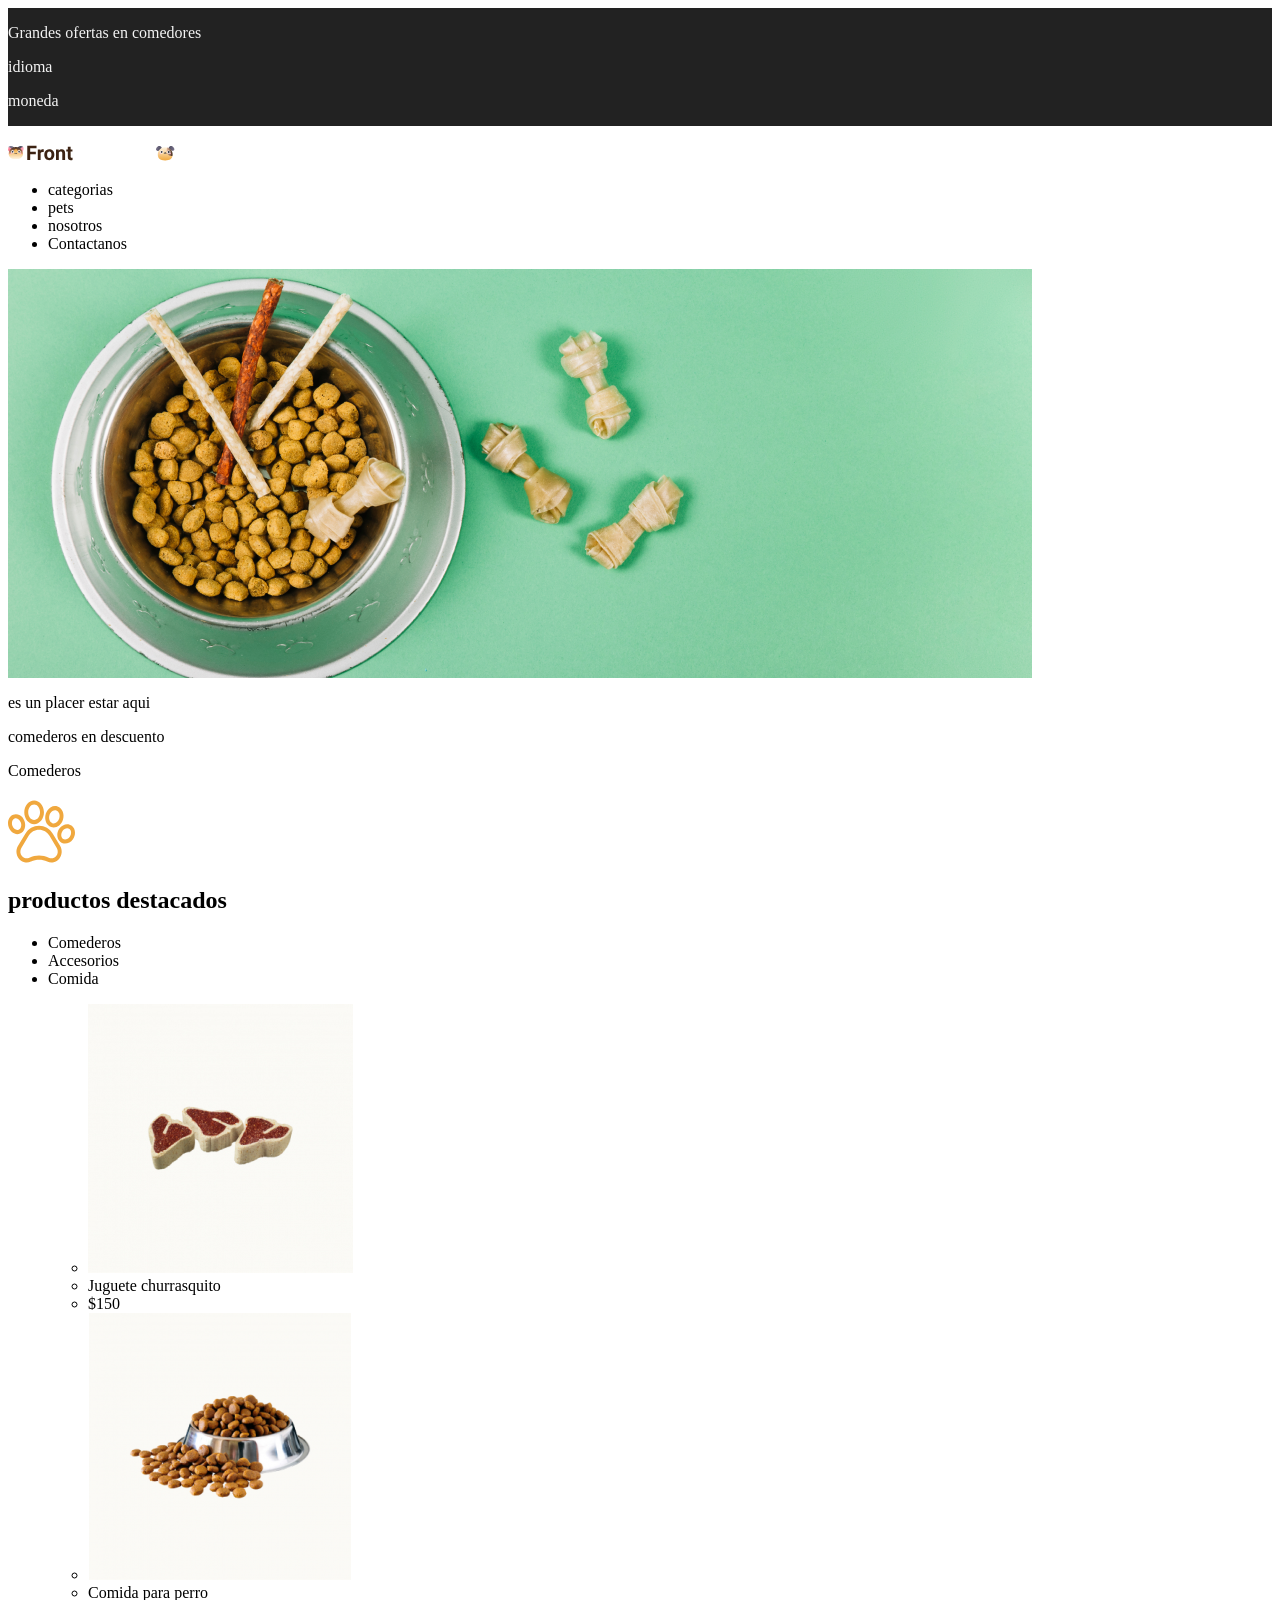
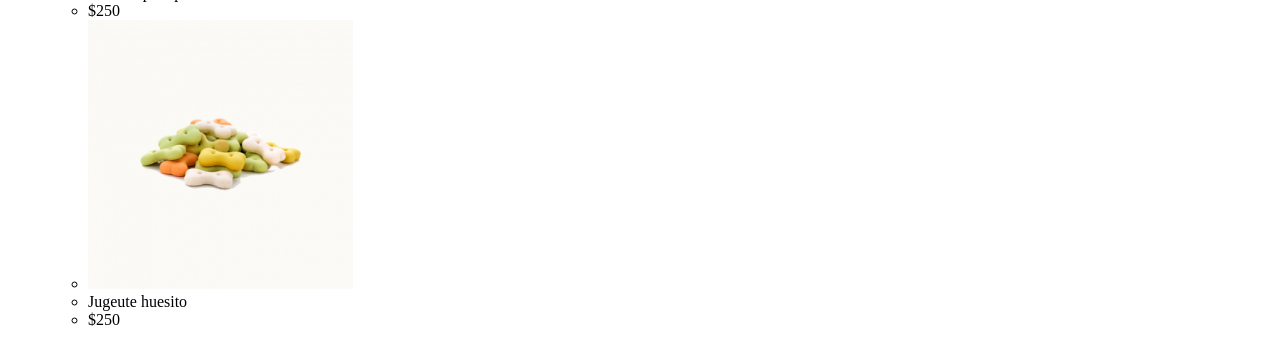
==== clase 6 front cat y dogs/index.html @ 8c2ed29f "subi repositorio" ====
<head>
    <meta charset="UTF-8">
    <meta http-equiv="X-UA-Compatible" content="IE=edge">
    <meta name="viewport" content="width=device-width, initial-scale=1.0">
    <title>Actividad 1</title>
    <link rel="stylesheet" href="css/style.css">
</head>
    <body>
        <header>
            <section class="encabezado1"> 
                <div>                
                    <p class="t1">Grandes ofertas en comedores</p>
                    <p class="t2"> idioma </p>
                    <p class="t3"> moneda </p>
                </div>                
            </section>
            <section class="encabezado2">  
                <p>
                    <img src="img/Logo.svg" alt="Logo de pagina">
                    <nav>
                        <ul>
                            <li>categorias</li>
                            <li>pets</li>
                            <li>nosotros</li>
                            <li>Contactanos</li>
                        </ul>
                    </nav>
                </p>
            </section>       
        </header> 
    <main>
        <section>
            <img src="img/img principal.png" alt="">
        </section>
        <section class="bienvenida">
            <p class="fondoblanco">es un placer estar aqui</p>
            <p>comederos en descuento</p>
            <p class="fondonaranja">Comederos</p>
        </section>
        <section>
            <img src="img/garra.svg" alt="garra">
            <h2> productos destacados</h2>
            <ul>
                <li>Comederos</li>
                <li>Accesorios</li>
                <li>Comida</li>
            </ul>
            <ul>
                <ul>
                    <li><img src="img/churrasquito.jpg" alt="churrasquito"></li>
                    <li>Juguete churrasquito</li>
                    <li>$150</li>
                </ul> 
                <ul>
                    <li><img src="img/comida perro.png" alt="comida para perro"></li>
                    <li>Comida para perro</li>
                    <li>$250</li>                    
                </ul> 
                <ul>
                    <li><img src="img/Huesito.png" alt="huesito"></li>
                    <li>Jugeute huesito</li>
                    <li>$250</li>                    
                </ul>                   
            </ul>
        </section>            
    </main>
---- clase 6 front cat y dogs/css/style.css ----
.encabezado1 {display: flex;
background-color: #222222;
color: #f3f3f3;
justify-content: space-between;
align-items: center;
flex-direction: row;}
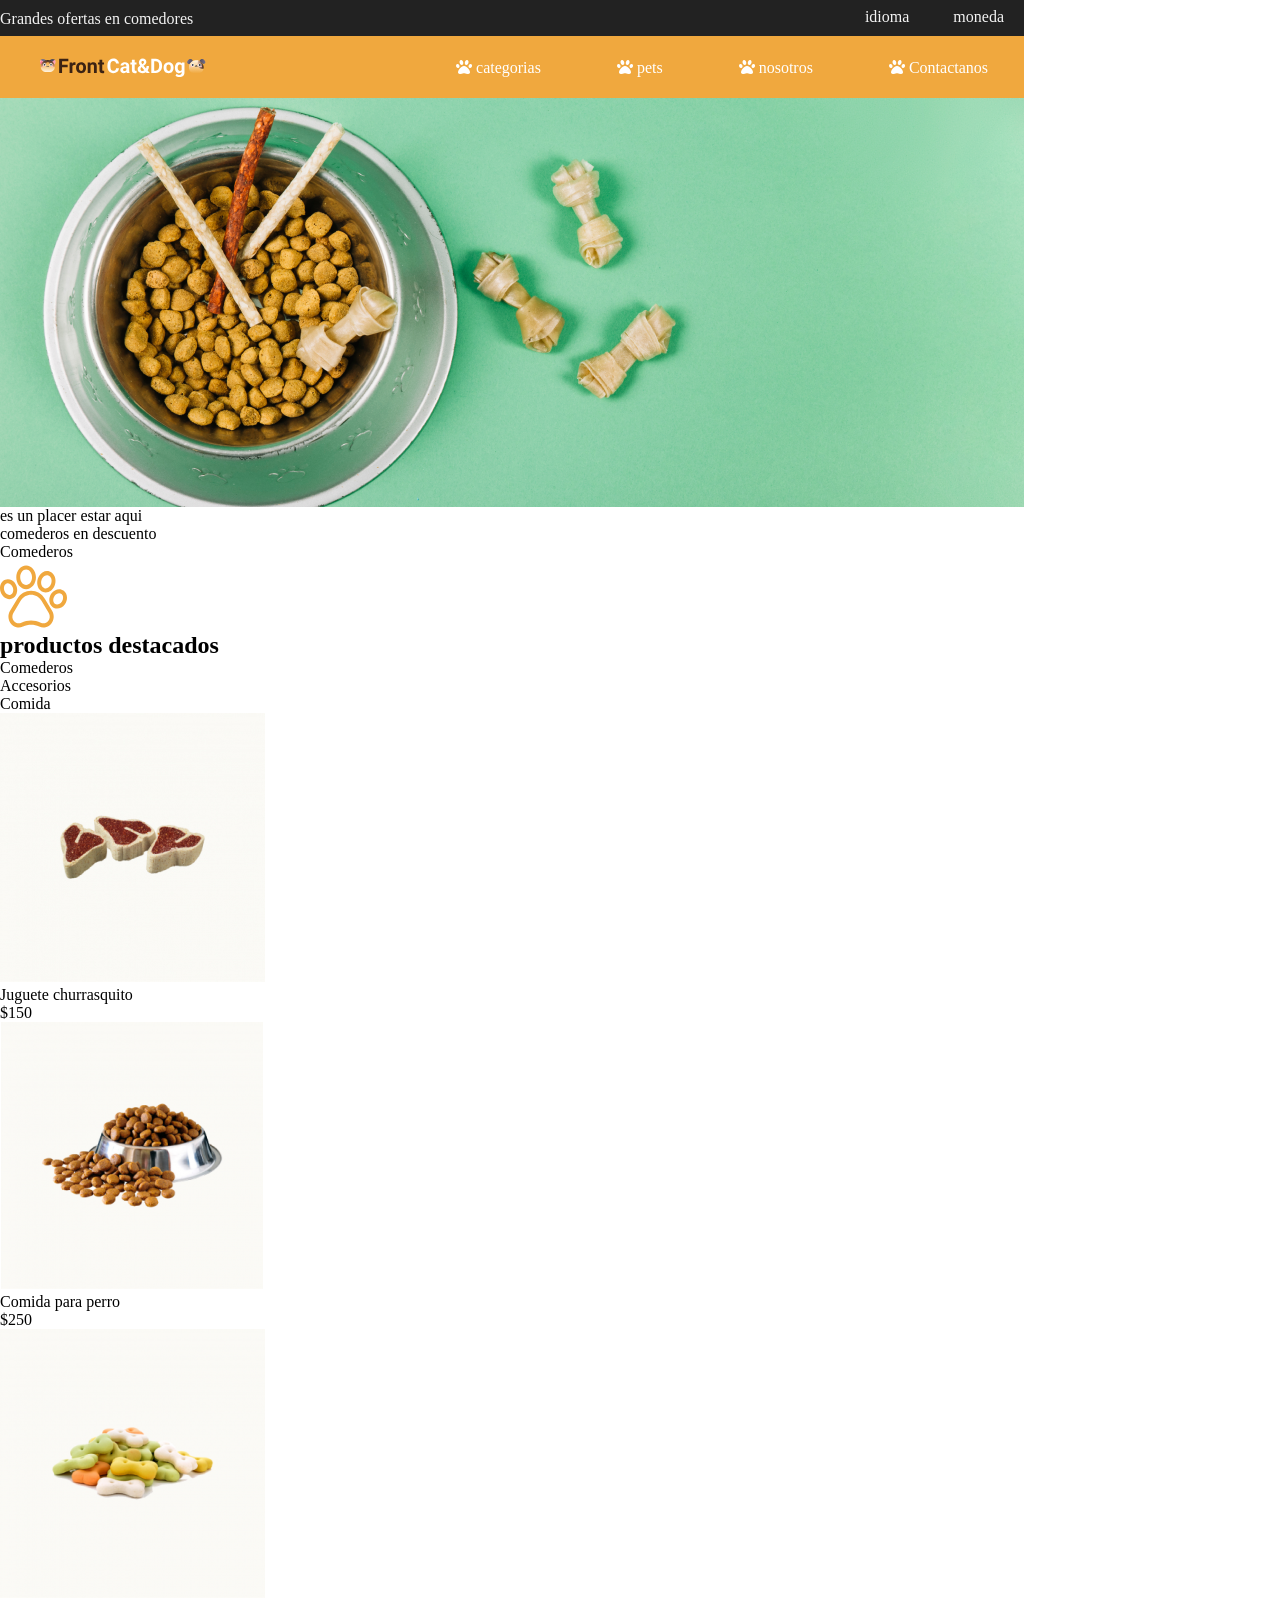
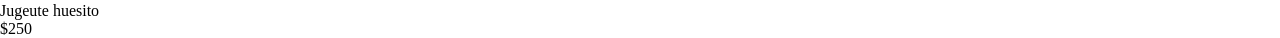
==== commit 61488366: "actualizacion 1 petshop" ====
--- a/clase 6 front cat y dogs/index.html
+++ b/clase 6 front cat y dogs/index.html
@@ -4,33 +4,39 @@
     <meta name="viewport" content="width=device-width, initial-scale=1.0">
     <title>Actividad 1</title>
     <link rel="stylesheet" href="css/style.css">
+    <link rel="stylesheet" href="">
+    <link rel="stylesheet" href="https://use.fontawesome.com/releases/v5.15.2/css/all.css">
+    <link href="https://fonts.googleapis.com/css2?family=Roboto&display=swap" rel="stylesheet">
 </head>
     <body>
-        <header>
-            <section class="encabezado1"> 
-                <div>                
+        <header class="encabezado1">
+            <div >    
+                <div class="parte_1" > 
                     <p class="t1">Grandes ofertas en comedores</p>
+                </div>
+                <div class="parte_2">
                     <p class="t2"> idioma </p>
-                    <p class="t3"> moneda </p>
-                </div>                
-            </section>
-            <section class="encabezado2">  
-                <p>
-                    <img src="img/Logo.svg" alt="Logo de pagina">
+                    <p class="t2"> moneda </p>
+                    </ul>                                           
+                </div>  
+            </div>
+        </header>
+        <header class="encabezado2">                          
+                <img class="logo"  src="img/Logo.svg" alt="Logo de pagina">
+                <div class="menu">
                     <nav>
                         <ul>
-                            <li>categorias</li>
-                            <li>pets</li>
-                            <li>nosotros</li>
-                            <li>Contactanos</li>
+                            <li class="m1"> <i class="fas fa-paw"></i> categorias</li>
+                            <li class="m1"> <i class="fas fa-paw"></i> pets</li>
+                            <li class="m1"> <i class="fas fa-paw"></i> nosotros</li>
+                            <li class="m1"> <i class="fas fa-paw"></i> Contactanos</li>
                         </ul>
                     </nav>
-                </p>
-            </section>       
+                </div>
         </header> 
     <main>
         <section>
-            <img src="img/img principal.png" alt="">
+            <img class="imagenprin"  src="img/img principal.png" alt="">
         </section>
         <section class="bienvenida">
             <p class="fondoblanco">es un placer estar aqui</p>
--- a/clase 6 front cat y dogs/css/style.css
+++ b/clase 6 front cat y dogs/css/style.css
@@ -1,6 +1,66 @@
-.encabezado1 {display: flex;
+* 
+
+{
+    margin: 0;
+    padding: 0;
+    
+    
+    
+}
+
+main{
+    max-width: 1024px;
+
+}
+
+.encabezado1 {
 background-color: #222222;
 color: #f3f3f3;
-justify-content: space-between;
 align-items: center;
-flex-direction: row;}
+max-width: 1024px;
+right:20 ;
+}
+.t1{
+    display: inline-block;
+    position: relative;
+    top: 10px;
+}
+.t2{
+    display: inline-block;
+    margin-left: 20px;
+    margin-right: 20px;
+}
+.parte_2{
+    text-align: right;
+    position: relative;
+    bottom: 10px;
+}
+
+.imagenprint{
+    max-width: 1024px;
+}
+.encabezado2 {
+    max-width: 1024px;
+    height: 62px;
+    background-color: #F0A83E;
+    ;
+}
+.logo{
+    width:166.38px ;
+    height: 23px;
+    position: relative;
+    top: 19px;
+    margin-left: 40px;
+
+}
+.m1{
+    display: inline-block;
+    color: white;
+    margin-left:36px ;
+    margin-right:36px ;
+
+}
+.menu{
+    text-align: right;
+}
+
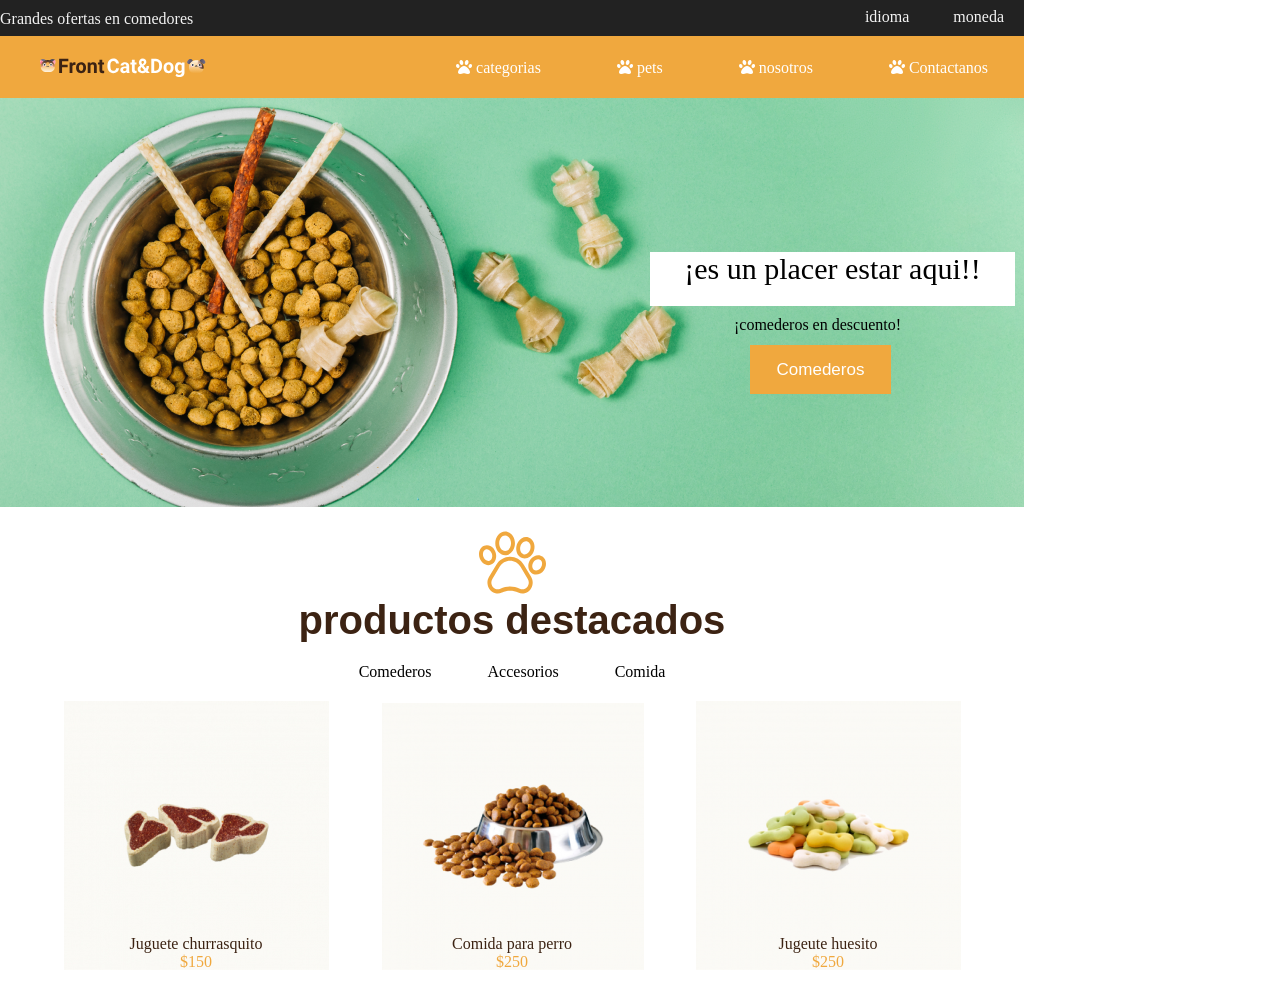
==== commit 9cef9612: "subi modicacion2 petshop" ====
--- a/clase 6 front cat y dogs/index.html
+++ b/clase 6 front cat y dogs/index.html
@@ -35,38 +35,36 @@
                 </div>
         </header> 
     <main>
-        <section>
+        <section class="img">
             <img class="imagenprin"  src="img/img principal.png" alt="">
+            <p class="bienvenida">¡es un placer estar aqui!!</p>
+            <p class="comdes">¡comederos en descuento!</p>
+            <button class="B-comederos">Comederos</button>
         </section>
-        <section class="bienvenida">
-            <p class="fondoblanco">es un placer estar aqui</p>
-            <p>comederos en descuento</p>
-            <p class="fondonaranja">Comederos</p>
-        </section>
-        <section>
-            <img src="img/garra.svg" alt="garra">
+        <div class="productos-destacados">    
+            <img class="garra" src="img/garra.svg" alt="garra">
             <h2> productos destacados</h2>
             <ul>
-                <li>Comederos</li>
-                <li>Accesorios</li>
-                <li>Comida</li>
+                <li class="tp-productos">Comederos</li>
+                <li class="tp-productos">Accesorios</li>
+                <li class="tp-productos">Comida</li>
             </ul>
-            <ul>
-                <ul>
-                    <li><img src="img/churrasquito.jpg" alt="churrasquito"></li>
-                    <li>Juguete churrasquito</li>
-                    <li>$150</li>
-                </ul> 
-                <ul>
-                    <li><img src="img/comida perro.png" alt="comida para perro"></li>
-                    <li>Comida para perro</li>
-                    <li>$250</li>                    
-                </ul> 
-                <ul>
-                    <li><img src="img/Huesito.png" alt="huesito"></li>
-                    <li>Jugeute huesito</li>
-                    <li>$250</li>                    
-                </ul>                   
-            </ul>
-        </section>            
+        </div>
+        <div class="productos">    
+            <div class="producto">
+                <img class="recuadro" src="img/churrasquito.jpg" alt="churrasquito">
+                <p class="n-juguete">Juguete churrasquito</p>
+                <p class="precio">$150</p>
+            </div> 
+            <div class="producto">
+                <img class="recuadro" src="img/comida perro.png" alt="comida para perro">
+                <p class="n-juguete">Comida para perro</p>
+                <p class="precio">$250</p>                    
+            </div> 
+            <div class="producto">
+                <img class="recuadro" src="img/Huesito.png" alt="huesito">
+                <p class="n-juguete">Jugeute huesito</p>
+                <p class="precio">$250</p>                    
+            </div> 
+        </div>                                  
     </main>    
--- a/clase 6 front cat y dogs/css/style.css
+++ b/clase 6 front cat y dogs/css/style.css
@@ -64,3 +64,93 @@
     text-align: right;
 }
 
+.img{
+    width:1024px ;
+    height:409px ;
+}
+.imagenprin{
+    width: 1024px;
+    height: 409px;
+}
+.B-comederos{
+    width: 141px;
+    height: 49px;
+    background-color: #F0A83E;
+    color: white;
+    font-family: 'Franklin Gothic Medium', 'Arial Narrow', Arial, sans-serif;
+    font-size: 17px;
+    border-width: 0px;
+    position: relative;
+    bottom: 270px;
+    left: 750px;
+}
+.bienvenida{
+    width: 365px;
+    height: 54px;
+    background-color: white;
+    color: black;
+    font-family: Roboto;
+    font-size: 30 ;
+    position: relative;
+    bottom:255px ;
+    left: 650px;
+    text-align: center;
+    text-align-last: center;
+
+
+}
+.comdes{
+    width: 365px;
+    height: 54px;
+    color: black;
+    position: relative;
+    bottom:245px ;
+    left: 635px;
+    text-align: center;
+}
+.garra{
+    margin-top: 20px;
+}
+.productos-destacados{
+    width: 1024px;
+    text-align: center;
+}
+h2 {
+    font-size:40px ;
+    font-family: -apple-system, BlinkMacSystemFont, 'Segoe UI', Roboto, Oxygen, Ubuntu, Cantarell, 'Open Sans', 'Helvetica Neue', sans-serif;
+    color: #3C2313;
+    ;
+
+}    
+.tp-productos{
+    display: inline-block;
+    margin-left:26px ;
+    margin-right: 26px;
+    margin-top: 20px;
+    margin-bottom: 20px;
+}
+
+.productos{
+    text-align: center;
+
+}
+.producto{
+    width: 312px;
+    height: 265px;
+    display: inline-table;
+
+}
+.n-juguete{
+    color: #3C2313;
+    position: relative;
+    bottom: 35.5px;
+}
+.precio{
+    color:#F0A83E;
+    position: relative;
+    bottom: 35.5px;
+    
+}
+
+
+
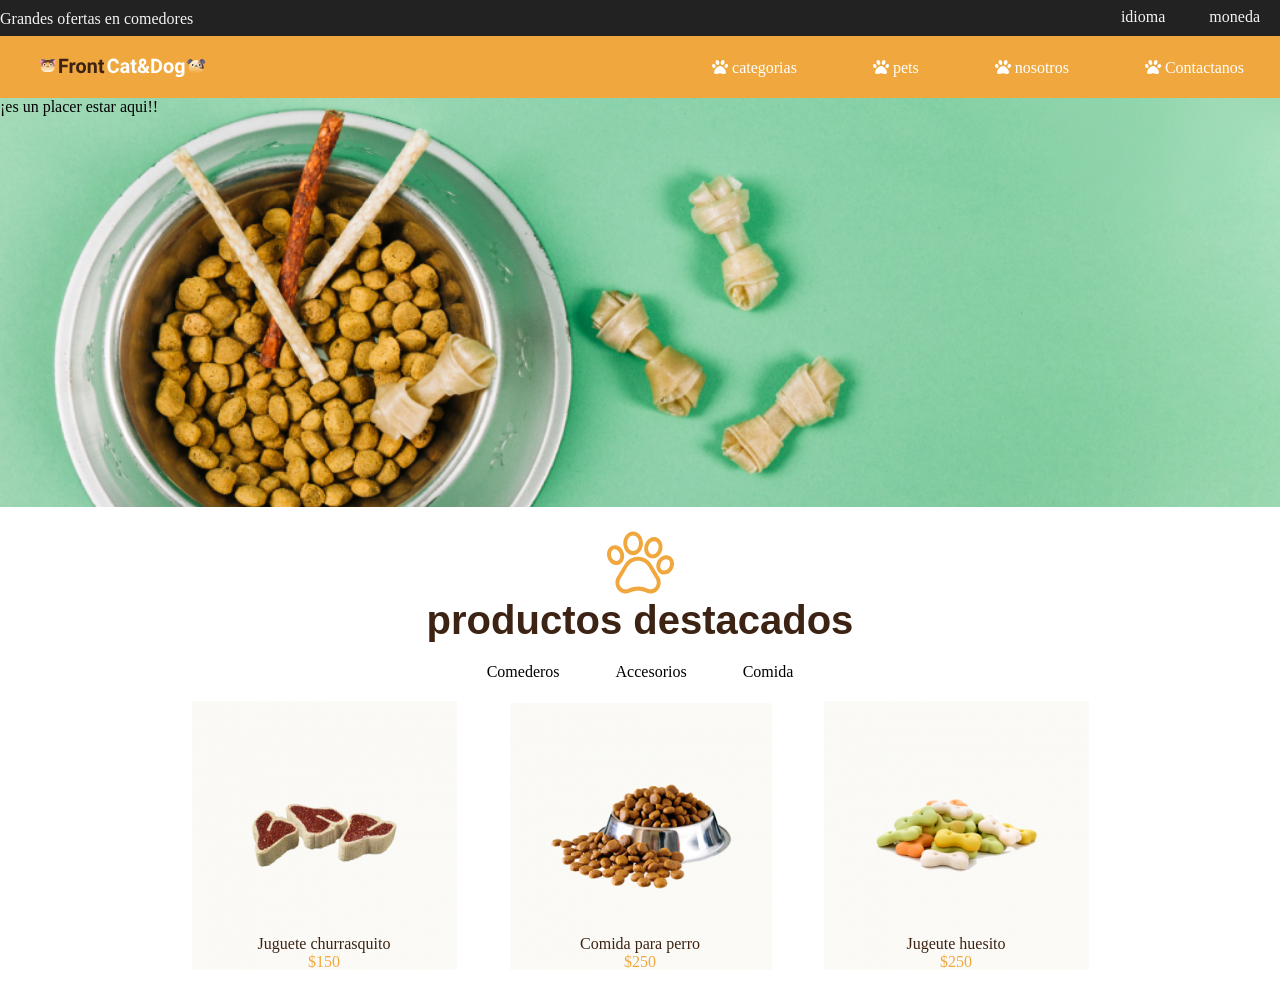
==== commit 51ad8d34: "subi parcial" ====
--- a/clase 6 front cat y dogs/index.html
+++ b/clase 6 front cat y dogs/index.html
@@ -35,11 +35,12 @@
                 </div>
         </header> 
     <main>
-        <section class="img">
-            <img class="imagenprin"  src="img/img principal.png" alt="">
-            <p class="bienvenida">¡es un placer estar aqui!!</p>
-            <p class="comdes">¡comederos en descuento!</p>
-            <button class="B-comederos">Comederos</button>
+        <section class="banner">
+            <div>
+                <p class="bienvenida">¡es un placer estar aqui!!</p>
+                <p class="comdes">¡comederos en descuento!</p>
+                <button class="B-comederos">COMEDEROS</button>
+            </div>    
         </section>
         <div class="productos-destacados">    
             <img class="garra" src="img/garra.svg" alt="garra">
--- a/clase 6 front cat y dogs/css/style.css
+++ b/clase 6 front cat y dogs/css/style.css
@@ -1,7 +1,7 @@
 * 
 
 {
-    margin: 0;
+    margin: auto;
     padding: 0;
     
     
@@ -9,7 +9,7 @@
 }
 
 main{
-    max-width: 1024px;
+    max-width: auto;
 
 }
 
@@ -17,8 +17,9 @@
 background-color: #222222;
 color: #f3f3f3;
 align-items: center;
-max-width: 1024px;
+max-width: auto;
 right:20 ;
+padding-left: auto;
 }
 .t1{
     display: inline-block;
@@ -36,11 +37,10 @@
     bottom: 10px;
 }
 
-.imagenprint{
-    max-width: 1024px;
-}
+
+
 .encabezado2 {
-    max-width: 1024px;
+    max-width: auto;
     height: 62px;
     background-color: #F0A83E;
     ;
@@ -64,9 +64,11 @@
     text-align: right;
 }
 
-.img{
-    width:1024px ;
+.banner{
+    width:auto ;
     height:409px ;
+    background-image: url(../img/img\ principal.png);
+    background-size: cover;
 }
 .imagenprin{
     width: 1024px;
@@ -77,13 +79,15 @@
     height: 49px;
     background-color: #F0A83E;
     color: white;
-    font-family: 'Franklin Gothic Medium', 'Arial Narrow', Arial, sans-serif;
+    font-family: -apple-system, BlinkMacSystemFont, 'Segoe UI', Roboto, Oxygen, Ubuntu, Cantarell, 'Open Sans', 'Helvetica Neue', sans-serif;
     font-size: 17px;
     border-width: 0px;
     position: relative;
     bottom: 270px;
     left: 750px;
+    border-radius: 5px;
 }
+div#section
 .bienvenida{
     width: 365px;
     height: 54px;
